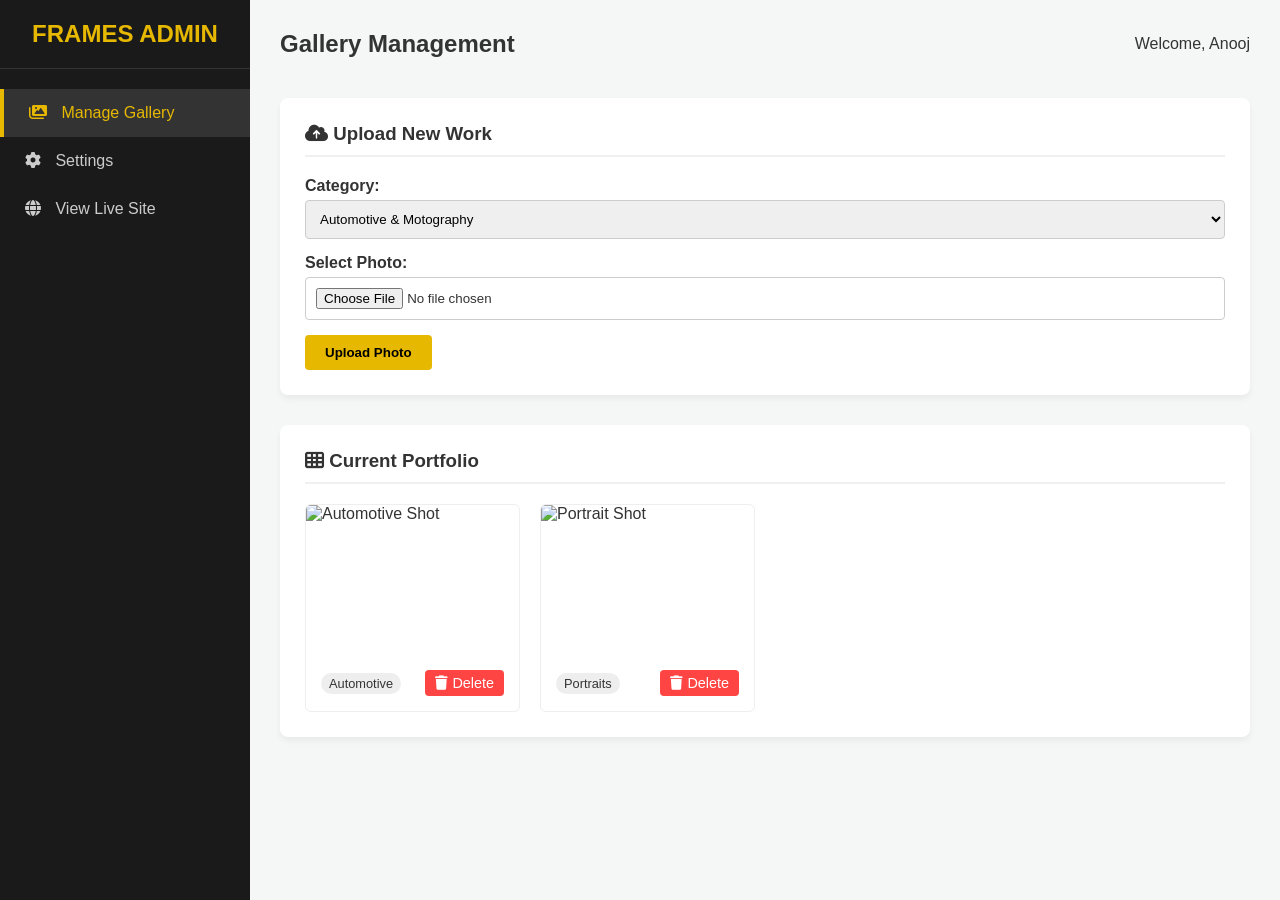
==== admin.html @ a9405030 "Create admin.html" ====
<!DOCTYPE html>
<html lang="en">
<head>
    <meta charset="UTF-8">
    <meta name="viewport" content="width=device-width, initial-scale=1.0">
    <title>Admin Dashboard | Frames By Anooj</title>
    <!-- <link rel="stylesheet" href="admin-style.css"> -->
    <link href="https://cdnjs.cloudflare.com/ajax/libs/font-awesome/6.0.0/css/all.min.css" rel="stylesheet">
  <style>
    /* --- Admin Dashboard Base Styles --- */
* { margin: 0; padding: 0; box-sizing: border-box; font-family: 'Segoe UI', Tahoma, Geneva, Verdana, sans-serif; }

body { background-color: #f4f7f6; color: #333; }

.admin-container { display: flex; min-height: 100vh; }

/* --- Sidebar --- */
.sidebar { width: 250px; background-color: #1a1a1a; color: white; padding: 20px 0; }
.sidebar .logo { font-size: 1.5rem; font-weight: bold; text-align: center; padding-bottom: 20px; border-bottom: 1px solid #333; margin-bottom: 20px; color: #e6b800; }
.admin-menu { list-style: none; }
.admin-menu li a { display: block; padding: 15px 25px; color: #ccc; text-decoration: none; transition: 0.3s; }
.admin-menu li a i { margin-right: 10px; }
.admin-menu li:hover a, .admin-menu li.active a { background-color: #333; color: #e6b800; border-left: 4px solid #e6b800; }

/* --- Main Content --- */
.main-content { flex: 1; padding: 30px; }
.admin-header { display: flex; justify-content: space-between; align-items: center; margin-bottom: 40px; }

/* --- Upload Form --- */
.upload-section, .manage-section { background: white; padding: 25px; border-radius: 8px; box-shadow: 0 4px 6px rgba(0,0,0,0.05); margin-bottom: 30px; }
.upload-section h3, .manage-section h3 { margin-bottom: 20px; border-bottom: 2px solid #f0f0f0; padding-bottom: 10px; }

.form-group { margin-bottom: 15px; }
.form-group label { display: block; margin-bottom: 5px; font-weight: 600; }
.form-group select, .form-group input[type="file"] { width: 100%; padding: 10px; border: 1px solid #ccc; border-radius: 4px; }

.btn-primary { background-color: #e6b800; color: #000; border: none; padding: 10px 20px; font-weight: bold; border-radius: 4px; cursor: pointer; transition: 0.3s; }
.btn-primary:hover { background-color: #ccaa00; }

/* --- Gallery Grid --- */
.admin-gallery-grid { display: grid; grid-template-columns: repeat(auto-fill, minmax(200px, 1fr)); gap: 20px; }
.admin-card { background: #fff; border: 1px solid #eee; border-radius: 6px; overflow: hidden; }
.admin-card img { width: 100%; height: 150px; object-fit: cover; display: block; }
.card-details { padding: 15px; display: flex; justify-content: space-between; align-items: center; }
.badge { background: #eee; padding: 3px 8px; border-radius: 12px; font-size: 0.8rem; }
.btn-delete { background: #ff4444; color: white; border: none; padding: 5px 10px; border-radius: 4px; cursor: pointer; font-size: 0.9rem; }
.btn-delete:hover { background: #cc0000; }
  </style>
  
</head>
<body>

    <div class="admin-container">
        <aside class="sidebar">
            <div class="logo">FRAMES ADMIN</div>
            <ul class="admin-menu">
                <li class="active"><a href="#"><i class="fas fa-images"></i> Manage Gallery</a></li>
                <li><a href="#"><i class="fas fa-cog"></i> Settings</a></li>
                <li><a href="index.html"><i class="fas fa-globe"></i> View Live Site</a></li>
            </ul>
        </aside>

        <main class="main-content">
            <header class="admin-header">
                <h2>Gallery Management</h2>
                <div class="user-profile">
                    <span>Welcome, Anooj</span>
                </div>
            </header>

            <section class="upload-section">
                <h3><i class="fas fa-cloud-upload-alt"></i> Upload New Work</h3>
                <form id="uploadForm" class="upload-form">
                    <div class="form-group">
                        <label for="category">Category:</label>
                        <select id="category" name="category">
                            <option value="automotive">Automotive & Motography</option>
                            <option value="portraits">Portraits & Portfolio</option>
                            <option value="events">Event & Hybrid Coverage</option>
                        </select>
                    </div>
                    
                    <div class="form-group">
                        <label for="photoUpload">Select Photo:</label>
                        <input type="file" id="photoUpload" name="photoUpload" accept="image/png, image/jpeg, image/webp" required>
                    </div>

                    <button type="submit" class="btn-primary">Upload Photo</button>
                </form>
            </section>

            <section class="manage-section">
                <h3><i class="fas fa-th"></i> Current Portfolio</h3>
                
                <div class="admin-gallery-grid" id="adminGallery">
                    <div class="admin-card">
                        <img src="images/auto1.jpg" alt="Automotive Shot">
                        <div class="card-details">
                            <span class="badge">Automotive</span>
                            <button class="btn-delete" onclick="deletePhoto(this)"><i class="fas fa-trash"></i> Delete</button>
                        </div>
                    </div>
                     <div class="admin-card">
                        <img src="images/portrait1.jpg" alt="Portrait Shot">
                        <div class="card-details">
                            <span class="badge">Portraits</span>
                            <button class="btn-delete" onclick="deletePhoto(this)"><i class="fas fa-trash"></i> Delete</button>
                        </div>
                    </div>
                </div>
            </section>
        </main>
    </div>

    <script>
      // Handle the upload form submission (UI Simulation)
document.getElementById('uploadForm').addEventListener('submit', function(e) {
    e.preventDefault(); // Stop the page from refreshing

    const category = document.getElementById('category').value;
    const fileInput = document.getElementById('photoUpload');
    
    if (fileInput.files.length > 0) {
        const fileName = fileInput.files[0].name;
        
        // In a real app, this is where you would send the file to your Node.js backend
        alert(`Success! Simulated upload of "${fileName}" to the "${category}" category.`);
        
        // Reset the form
        this.reset();
    } else {
        alert("Please select a file to upload.");
    }
});

// Handle the delete button (UI Simulation)
function deletePhoto(buttonElement) {
    // Confirm before deleting
    if(confirm("Are you sure you want to delete this photo from your portfolio?")) {
        
        // Find the parent card and remove it from the screen
        const card = buttonElement.closest('.admin-card');
        card.style.display = 'none';
        
        // In a real app, you would send a DELETE request to your backend database here
        console.log("Image deleted from UI. Backend connection required for permanent deletion.");
    }
}
    </script>
</body>
</html>
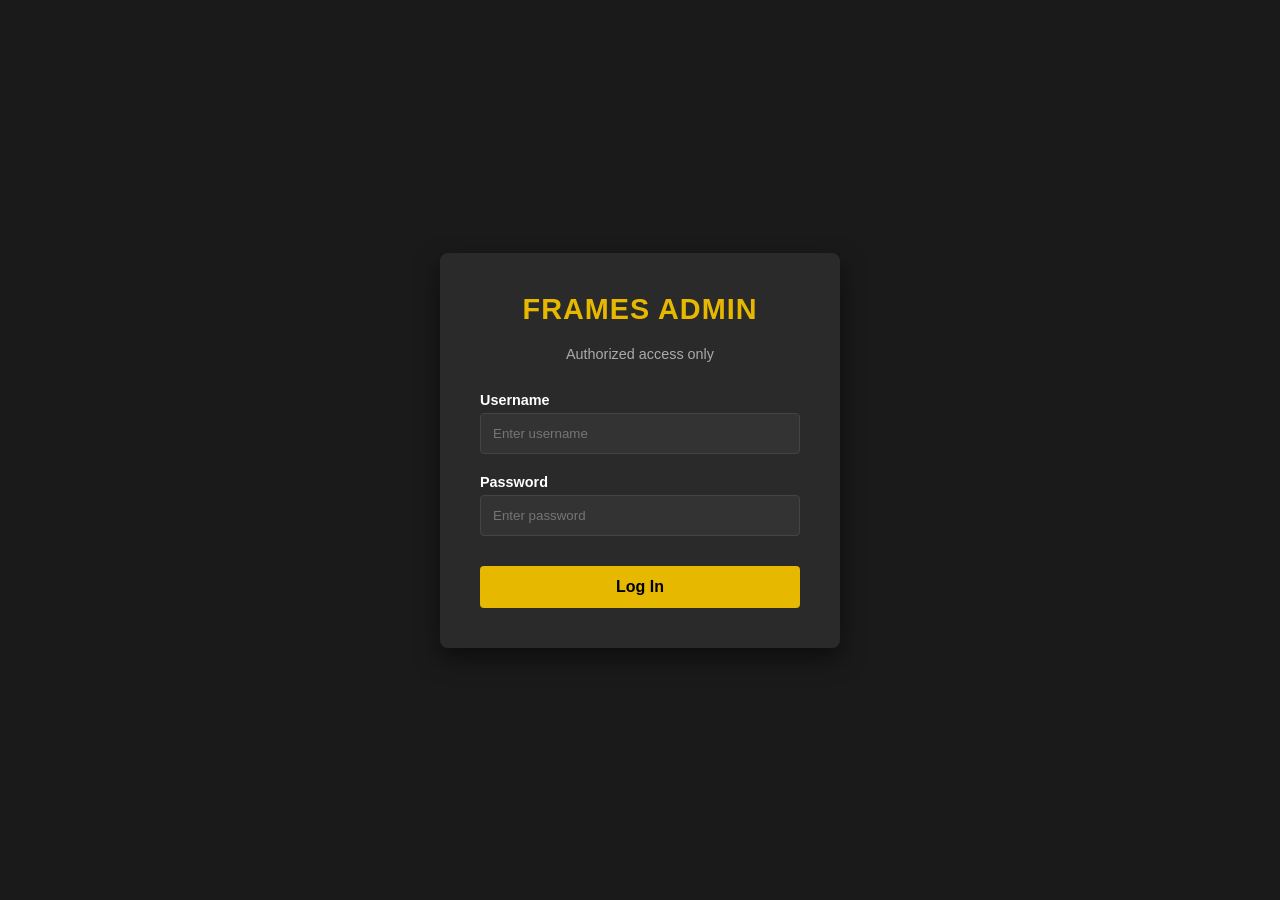
==== commit d5f69c71: "Update admin.html" ====
--- a/admin.html
+++ b/admin.html
@@ -3,59 +3,83 @@
 <head>
     <meta charset="UTF-8">
     <meta name="viewport" content="width=device-width, initial-scale=1.0">
-    <title>Admin Dashboard | Frames By Anooj</title>
-    <!-- <link rel="stylesheet" href="admin-style.css"> -->
+    <title>Secure Admin | Frames By Anooj</title>
     <link href="https://cdnjs.cloudflare.com/ajax/libs/font-awesome/6.0.0/css/all.min.css" rel="stylesheet">
   <style>
-    /* --- Admin Dashboard Base Styles --- */
-* { margin: 0; padding: 0; box-sizing: border-box; font-family: 'Segoe UI', Tahoma, Geneva, Verdana, sans-serif; }
+    /* --- Base Styles --- */
+    * { margin: 0; padding: 0; box-sizing: border-box; font-family: 'Segoe UI', Tahoma, Geneva, Verdana, sans-serif; }
+    body { background-color: #f4f7f6; color: #333; }
 
-body { background-color: #f4f7f6; color: #333; }
+    /* --- Login Screen Styles --- */
+    .login-wrapper { display: flex; justify-content: center; align-items: center; min-height: 100vh; background-color: #1a1a1a; }
+    .login-box { background: #2a2a2a; padding: 40px; border-radius: 8px; box-shadow: 0 10px 25px rgba(0,0,0,0.5); width: 100%; max-width: 400px; text-align: center; }
+    .login-box h2 { color: #e6b800; margin-bottom: 20px; font-size: 1.8rem; letter-spacing: 1px; }
+    .login-box p { color: #aaa; margin-bottom: 30px; font-size: 0.9rem; }
+    .login-form .form-group { margin-bottom: 20px; text-align: left; }
+    .login-form label { display: block; color: #fff; margin-bottom: 8px; font-size: 0.9rem; }
+    .login-form input { width: 100%; padding: 12px; border: 1px solid #444; border-radius: 4px; background: #333; color: #fff; outline: none; transition: border 0.3s; }
+    .login-form input:focus { border-color: #e6b800; }
+    .login-btn { width: 100%; padding: 12px; background: #e6b800; color: #000; font-weight: bold; border: none; border-radius: 4px; cursor: pointer; transition: 0.3s; margin-top: 10px; font-size: 1rem; }
+    .login-btn:hover { background: #ccaa00; transform: translateY(-2px); }
+    .error-msg { color: #ff4444; margin-top: 15px; font-size: 0.85rem; display: none; }
 
-.admin-container { display: flex; min-height: 100vh; }
-
-/* --- Sidebar --- */
-.sidebar { width: 250px; background-color: #1a1a1a; color: white; padding: 20px 0; }
-.sidebar .logo { font-size: 1.5rem; font-weight: bold; text-align: center; padding-bottom: 20px; border-bottom: 1px solid #333; margin-bottom: 20px; color: #e6b800; }
-.admin-menu { list-style: none; }
-.admin-menu li a { display: block; padding: 15px 25px; color: #ccc; text-decoration: none; transition: 0.3s; }
-.admin-menu li a i { margin-right: 10px; }
-.admin-menu li:hover a, .admin-menu li.active a { background-color: #333; color: #e6b800; border-left: 4px solid #e6b800; }
-
-/* --- Main Content --- */
-.main-content { flex: 1; padding: 30px; }
-.admin-header { display: flex; justify-content: space-between; align-items: center; margin-bottom: 40px; }
-
-/* --- Upload Form --- */
-.upload-section, .manage-section { background: white; padding: 25px; border-radius: 8px; box-shadow: 0 4px 6px rgba(0,0,0,0.05); margin-bottom: 30px; }
-.upload-section h3, .manage-section h3 { margin-bottom: 20px; border-bottom: 2px solid #f0f0f0; padding-bottom: 10px; }
-
-.form-group { margin-bottom: 15px; }
-.form-group label { display: block; margin-bottom: 5px; font-weight: 600; }
-.form-group select, .form-group input[type="file"] { width: 100%; padding: 10px; border: 1px solid #ccc; border-radius: 4px; }
-
-.btn-primary { background-color: #e6b800; color: #000; border: none; padding: 10px 20px; font-weight: bold; border-radius: 4px; cursor: pointer; transition: 0.3s; }
-.btn-primary:hover { background-color: #ccaa00; }
-
-/* --- Gallery Grid --- */
-.admin-gallery-grid { display: grid; grid-template-columns: repeat(auto-fill, minmax(200px, 1fr)); gap: 20px; }
-.admin-card { background: #fff; border: 1px solid #eee; border-radius: 6px; overflow: hidden; }
-.admin-card img { width: 100%; height: 150px; object-fit: cover; display: block; }
-.card-details { padding: 15px; display: flex; justify-content: space-between; align-items: center; }
-.badge { background: #eee; padding: 3px 8px; border-radius: 12px; font-size: 0.8rem; }
-.btn-delete { background: #ff4444; color: white; border: none; padding: 5px 10px; border-radius: 4px; cursor: pointer; font-size: 0.9rem; }
-.btn-delete:hover { background: #cc0000; }
+    /* --- Admin Dashboard Styles (Hidden by default) --- */
+    .admin-container { display: none; min-height: 100vh; }
+    .sidebar { width: 250px; background-color: #1a1a1a; color: white; padding: 20px 0; }
+    .sidebar .logo { font-size: 1.5rem; font-weight: bold; text-align: center; padding-bottom: 20px; border-bottom: 1px solid #333; margin-bottom: 20px; color: #e6b800; }
+    .admin-menu { list-style: none; }
+    .admin-menu li a { display: block; padding: 15px 25px; color: #ccc; text-decoration: none; transition: 0.3s; }
+    .admin-menu li a i { margin-right: 10px; }
+    .admin-menu li:hover a, .admin-menu li.active a { background-color: #333; color: #e6b800; border-left: 4px solid #e6b800; }
+    
+    .main-content { flex: 1; padding: 30px; }
+    .admin-header { display: flex; justify-content: space-between; align-items: center; margin-bottom: 40px; }
+    
+    .upload-section, .manage-section { background: white; padding: 25px; border-radius: 8px; box-shadow: 0 4px 6px rgba(0,0,0,0.05); margin-bottom: 30px; }
+    .upload-section h3, .manage-section h3 { margin-bottom: 20px; border-bottom: 2px solid #f0f0f0; padding-bottom: 10px; }
+    .form-group { margin-bottom: 15px; }
+    .form-group label { display: block; margin-bottom: 5px; font-weight: 600; }
+    .form-group select, .form-group input[type="file"] { width: 100%; padding: 10px; border: 1px solid #ccc; border-radius: 4px; }
+    .btn-primary { background-color: #e6b800; color: #000; border: none; padding: 10px 20px; font-weight: bold; border-radius: 4px; cursor: pointer; transition: 0.3s; }
+    .btn-primary:hover { background-color: #ccaa00; }
+    
+    .admin-gallery-grid { display: grid; grid-template-columns: repeat(auto-fill, minmax(200px, 1fr)); gap: 20px; }
+    .admin-card { background: #fff; border: 1px solid #eee; border-radius: 6px; overflow: hidden; }
+    .admin-card img { width: 100%; height: 150px; object-fit: cover; display: block; }
+    .card-details { padding: 15px; display: flex; justify-content: space-between; align-items: center; }
+    .badge { background: #eee; padding: 3px 8px; border-radius: 12px; font-size: 0.8rem; }
+    .btn-delete { background: #ff4444; color: white; border: none; padding: 5px 10px; border-radius: 4px; cursor: pointer; font-size: 0.9rem; }
+    .btn-delete:hover { background: #cc0000; }
   </style>
-  
 </head>
 <body>
 
-    <div class="admin-container">
+    <div id="loginScreen" class="login-wrapper">
+        <div class="login-box">
+            <h2>FRAMES ADMIN</h2>
+            <p>Authorized access only</p>
+            <form id="loginForm" class="login-form">
+                <div class="form-group">
+                    <label for="username">Username</label>
+                    <input type="text" id="username" placeholder="Enter username" required>
+                </div>
+                <div class="form-group">
+                    <label for="password">Password</label>
+                    <input type="password" id="password" placeholder="Enter password" required>
+                </div>
+                <button type="submit" class="login-btn">Log In</button>
+                <div id="errorMsg" class="error-msg">Incorrect username or password.</div>
+            </form>
+        </div>
+    </div>
+
+    <div id="adminDashboard" class="admin-container">
         <aside class="sidebar">
             <div class="logo">FRAMES ADMIN</div>
             <ul class="admin-menu">
                 <li class="active"><a href="#"><i class="fas fa-images"></i> Manage Gallery</a></li>
                 <li><a href="#"><i class="fas fa-cog"></i> Settings</a></li>
+                <li><a href="javascript:location.reload()"><i class="fas fa-sign-out-alt"></i> Logout</a></li>
                 <li><a href="index.html"><i class="fas fa-globe"></i> View Live Site</a></li>
             </ul>
         </aside>
@@ -79,19 +103,16 @@
                             <option value="events">Event & Hybrid Coverage</option>
                         </select>
                     </div>
-                    
                     <div class="form-group">
                         <label for="photoUpload">Select Photo:</label>
                         <input type="file" id="photoUpload" name="photoUpload" accept="image/png, image/jpeg, image/webp" required>
                     </div>
-
                     <button type="submit" class="btn-primary">Upload Photo</button>
                 </form>
             </section>
 
             <section class="manage-section">
                 <h3><i class="fas fa-th"></i> Current Portfolio</h3>
-                
                 <div class="admin-gallery-grid" id="adminGallery">
                     <div class="admin-card">
                         <img src="images/auto1.jpg" alt="Automotive Shot">
@@ -113,39 +134,46 @@
     </div>
 
     <script>
-      // Handle the upload form submission (UI Simulation)
-document.getElementById('uploadForm').addEventListener('submit', function(e) {
-    e.preventDefault(); // Stop the page from refreshing
+        // --- Login Logic ---
+        document.getElementById('loginForm').addEventListener('submit', function(e) {
+            e.preventDefault(); 
+            
+            const user = document.getElementById('username').value;
+            const pass = document.getElementById('password').value;
+            const errorMsg = document.getElementById('errorMsg');
 
-    const category = document.getElementById('category').value;
-    const fileInput = document.getElementById('photoUpload');
-    
-    if (fileInput.files.length > 0) {
-        const fileName = fileInput.files[0].name;
-        
-        // In a real app, this is where you would send the file to your Node.js backend
-        alert(`Success! Simulated upload of "${fileName}" to the "${category}" category.`);
-        
-        // Reset the form
-        this.reset();
-    } else {
-        alert("Please select a file to upload.");
-    }
-});
+            // Hardcoded check (Visual security only)
+            if(user === 'Anooj' && pass === 'admin123') {
+                // Hide login screen, show dashboard
+                document.getElementById('loginScreen').style.display = 'none';
+                document.getElementById('adminDashboard').style.display = 'flex';
+                // Change body background to match dashboard
+                document.body.style.backgroundColor = '#f4f7f6'; 
+            } else {
+                // Show error
+                errorMsg.style.display = 'block';
+            }
+        });
 
-// Handle the delete button (UI Simulation)
-function deletePhoto(buttonElement) {
-    // Confirm before deleting
-    if(confirm("Are you sure you want to delete this photo from your portfolio?")) {
-        
-        // Find the parent card and remove it from the screen
-        const card = buttonElement.closest('.admin-card');
-        card.style.display = 'none';
-        
-        // In a real app, you would send a DELETE request to your backend database here
-        console.log("Image deleted from UI. Backend connection required for permanent deletion.");
-    }
-}
+        // --- Dashboard UI Logic (Simulation) ---
+        document.getElementById('uploadForm').addEventListener('submit', function(e) {
+            e.preventDefault(); 
+            const category = document.getElementById('category').value;
+            const fileInput = document.getElementById('photoUpload');
+            
+            if (fileInput.files.length > 0) {
+                const fileName = fileInput.files[0].name;
+                alert(`Success! Simulated upload of "${fileName}" to the "${category}" category.`);
+                this.reset();
+            }
+        });
+
+        function deletePhoto(buttonElement) {
+            if(confirm("Are you sure you want to delete this photo from your portfolio?")) {
+                const card = buttonElement.closest('.admin-card');
+                card.style.display = 'none';
+            }
+        }
     </script>
 </body>
 </html>
